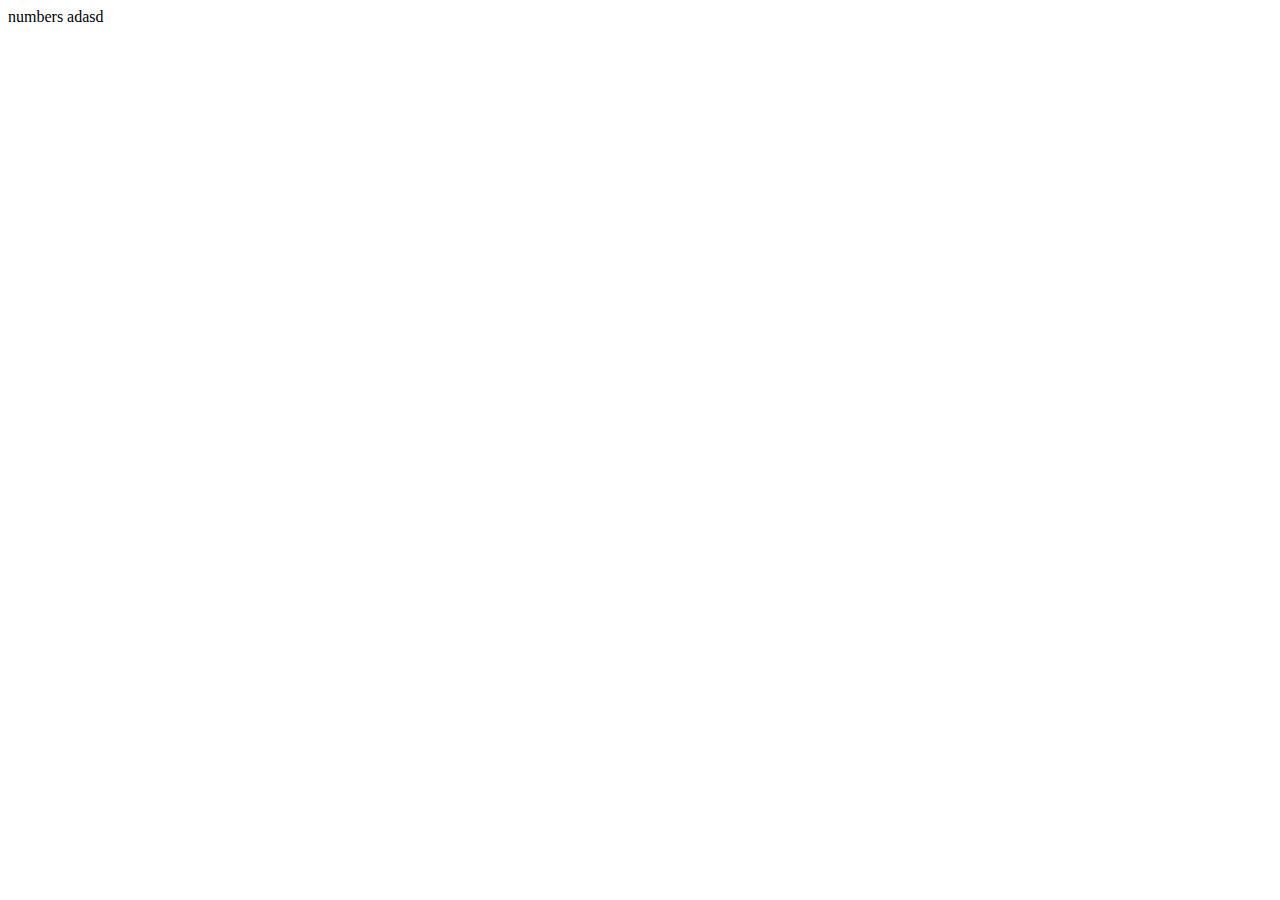
==== mainFiles/index.html @ 9482eb49 "first commit" ====
<!DOCTYPE html>
<html lang="en">
<head>
	<meta charset="UTF-8">
	<title>ng</title>
	<link rel="stylesheet" href="css/style.css">
	<script src="js/main.js"></script>
</head>
<body>
adasd
</body>
</html>
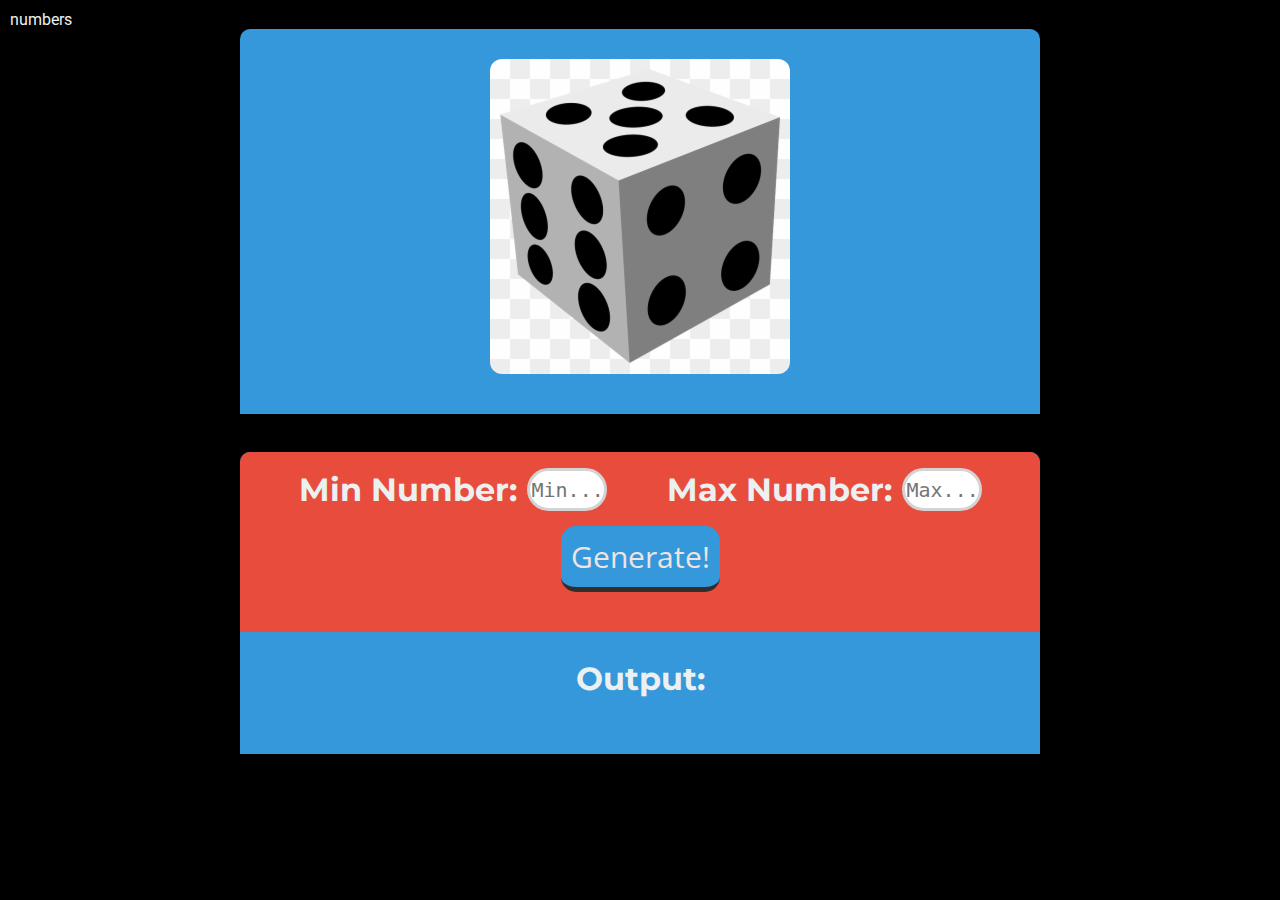
==== commit 8cc5669c: "_____________________ Commit | Project nearly done |         ---------------------" ====
--- a/mainFiles/index.html
+++ b/mainFiles/index.html
@@ -7,6 +7,69 @@
 	<script src="js/main.js"></script>
 </head>
 <body>
-adasd
+<!DOCTYPE html>
+<html>
+<head>
+	<meta name="viewport" content="width=device-width, initial-scale=1.0">
+	<script>
+      (function(i,s,o,g,r,a,m){i['GoogleAnalyticsObject']=r;i[r]=i[r]||function(){
+          (i[r].q=i[r].q||[]).push(arguments)},i[r].l=1*new Date();a=s.createElement(o),
+          m=s.getElementsByTagName(o)[0];a.async=1;a.src=g;m.parentNode.insertBefore(a,m)
+      })(window,document,'script','https://www.google-analytics.com/analytics.js','ga');
+
+      ga('create', 'UA-81213477-4', 'auto');
+      ga('send', 'pageview');
+
+	</script>
+	<!-- Global Site Tag (gtag.js) - Google Analytics -->
+	<script async src="https://www.googletagmanager.com/gtag/js?id=UA-81213477-4"></script>
+	<script>
+      window.dataLayer = window.dataLayer || [];
+      function gtag(){dataLayer.push(arguments)};
+      gtag('js', new Date());
+
+      gtag('config', 'UA-81213477-4');
+	</script>
+	<script type="text/javascript" src="script.js">
+	</script>
+
+
+	<link rel="stylesheet" href="style.css">
+	<link rel="stylesheet" type="text/css" href="//fonts.googleapis.com/css?family=Open+Sans" />
+	<link href='https://fonts.googleapis.com/css?family=Montserrat' rel='stylesheet'>
+	<link rel="shortcut icon" href="favicon.ico" type="image/x-icon">
+	<title>Random Number Generator</title>
+
+
+	<meta charset="UTF-8">
+	<meta name="description" content="A Random Number Generator, with an amazing ui.">
+	<meta name="keywords" content="rng, random, random number, random number generator, packersrulegopack, greenbayrules">
+	<meta name="author" content="Originally GreenBayRules (github user)">
+
+</head>
+<body>
+<div class="heading">
+	<img class="diceImg" src="images/dice.png">
+</div>
+<br/>
+<br/>
+<div class="heading specialheading">
+	<div class="input">
+		<h2 class="centeredText bouncy" style="display:inline">Min Number:</h2>
+			<input type="text" placeholder="Min..." id="minInput" class="numBox bouncy" style="display:inline"/>
+			&nbsp;&nbsp;&nbsp;&nbsp;
+			<h2 class="centeredText bouncy" style="display:inline">Max Number:</h2>
+				<input type="text" placeholder="Max..." id="maxInput" class="numBox bouncy" style="display:inline"/>
+				<br>
+				<center>
+					<input type="button" class="button bouncy" value="Generate!" onclick="onClick()"></input>
+				</center>
+	</div>
+	<h2 class="centeredText bouncy">Output:</h2>
+	<p id="output"></p>
+</div>
+
 </body>
 </html>
+</body>
+</html>
--- a/mainFiles/css/style.css
+++ b/mainFiles/css/style.css
@@ -0,0 +1,153 @@
+@import url('https://fonts.googleapis.com/css2?family=Roboto:ital,wght@1,500&display=swap');
+
+body {
+    font-family: 'Roboto', sans-serif;
+    background-color: black;
+    margin: 10px;
+    color:#ecf0f1;
+}
+
+.bouncy {
+    transition: all 0.5s ease;
+}
+
+center {
+    padding-top:15px;
+    padding-bottom:30px;
+}
+
+.input {
+    background-color: #e74c3c;
+    border-radius: 10px 10px 0px 0px;
+    padding: 10px;
+}
+
+.numBox {
+    display: inline-block;
+    height: 35px;
+    vertical-align: text-bottom;
+    font-size: 20px;
+    width: 70px;
+    font-family: "monospace";
+    border: 3px solid lightgray;
+    border-radius: 50px;
+    text-align: center;
+}
+
+.numBox:hover {
+    border-color: slategray;
+    transition: all 0.5s ease;
+}
+
+.numBox:focus {
+    outline: none;
+}
+
+.centeredText {
+    text-align: center;
+}
+
+::-webkit-input-placeholder {
+    text-align: center;
+}
+
+:-moz-placeholder { /* Firefox 18- */
+    text-align: center;
+}
+
+::-moz-placeholder {  /* Firefox 19+ */
+    text-align: center;
+}
+
+:-ms-input-placeholder {
+    text-align: center;
+}
+
+
+
+.heading {
+    text-align: center;
+    font-size: 40px;
+    border-radius: 10px 10px 0px 0px;
+    font-family: 'Montserrat', sans-serif;
+    background-color: #3498db;
+    color: #ecf0f1;
+    margin: auto;
+    max-width: 800px;
+    box-sizing: border-box;
+    padding: 30px;
+    box-shadow: 0 5px 10px #000;
+}
+
+.specialheading {
+    padding: 0 0 30px;
+}
+
+.centeredImage {
+    display: block;
+    margin: auto;
+}
+
+h2 {
+    font-size: 2.5vw;
+}
+
+p {
+    font-size: 1px;
+}
+
+.button {
+    font-size: 30px;
+    padding: 10px;
+    border-radius: 15px;
+    border: 0px;
+    border-bottom: 5px solid #312e2e;
+    background-color: #3498db;
+    color: #efe3e3;
+    font-family: "Open Sans", sans-serif;
+
+    transition: all 0.3s ease;
+}
+
+.button:hover {
+    color:  #3498db;
+    background-color: #ecf0f1;
+    transition: all 0.3s ease;
+}
+
+.button:focus {
+
+    outline: none;
+}
+
+.button:active {
+    padding:15px;
+    border-bottom: 0px solid #312e2e;
+    outline: none;
+}
+.diceImg {
+alignment: center;
+    border: aquamarine;
+border-radius: 12px;
+
+}
+.diceImg:hover {
+    alignment: center;
+    box-shadow: #312e2e;
+    cursor:pointer ;
+    }
+
+    @keyframes diceImg {
+
+        from {border-radius: 12px}
+        to {border-radius: 50%}
+
+    }
+
+{
+
+
+
+
+}
+
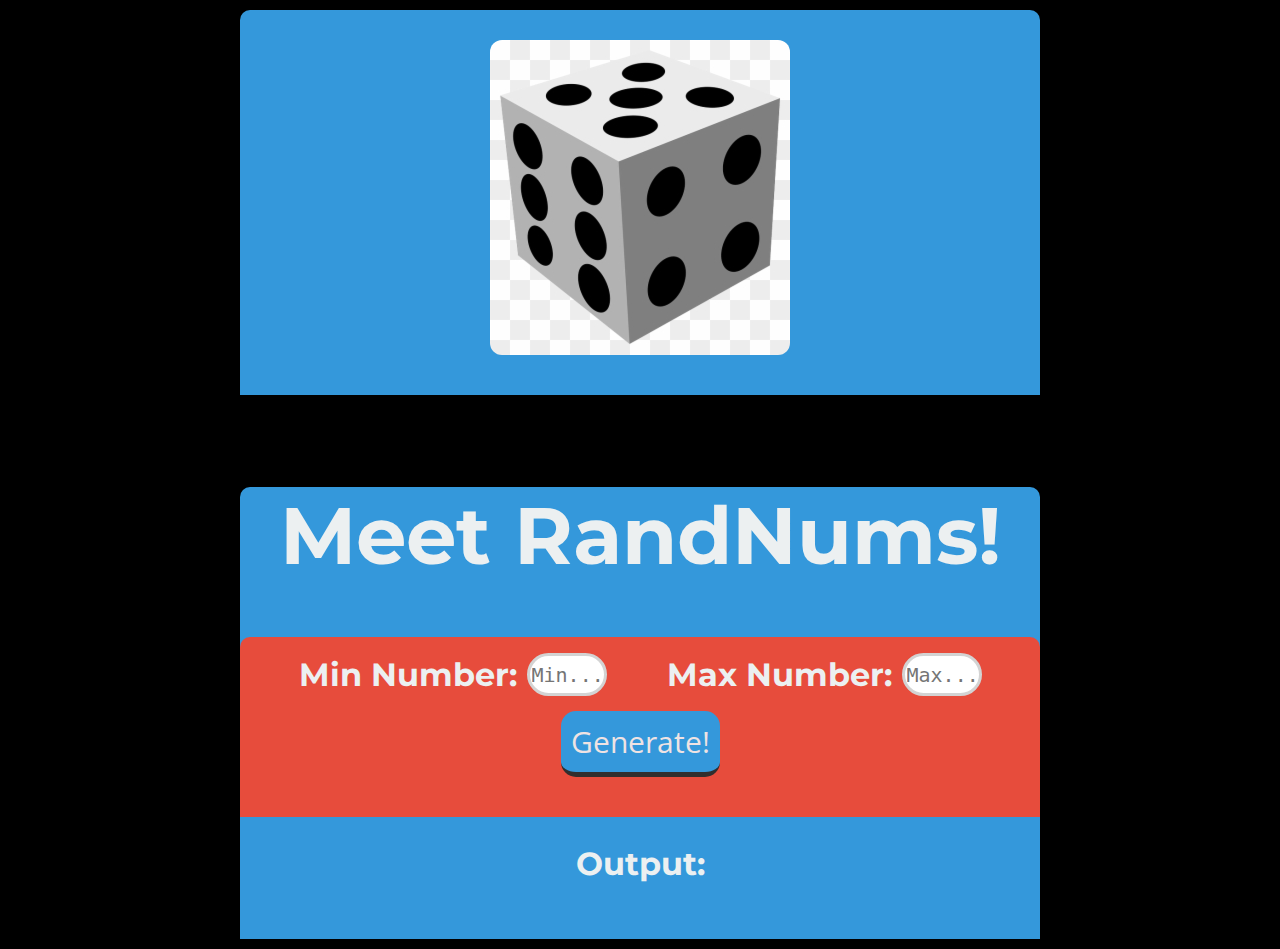
==== commit d43bbcab: "added video file" ====
--- a/mainFiles/index.html
+++ b/mainFiles/index.html
@@ -2,7 +2,7 @@
 <html lang="en">
 <head>
 	<meta charset="UTF-8">
-	<title>ng</title>
+	<title>Number Generator</title>
 	<link rel="stylesheet" href="css/style.css">
 	<script src="js/main.js"></script>
 </head>
@@ -54,6 +54,7 @@
 <br/>
 <br/>
 <div class="heading specialheading">
+	<h1 class="randNums">Meet RandNums!</h1>
 	<div class="input">
 		<h2 class="centeredText bouncy" style="display:inline">Min Number:</h2>
 			<input type="text" placeholder="Min..." id="minInput" class="numBox bouncy" style="display:inline"/>
--- a/mainFiles/css/style.css
+++ b/mainFiles/css/style.css
@@ -135,19 +135,10 @@
     alignment: center;
     box-shadow: #312e2e;
     cursor:pointer ;
+    border-radius: 50%;
     }
 
-    @keyframes diceImg {
-
-        from {border-radius: 12px}
-        to {border-radius: 50%}
-
-    }
-
-{
-
-
-
+.randNums {
+    text-align: center;
 
 }
-
